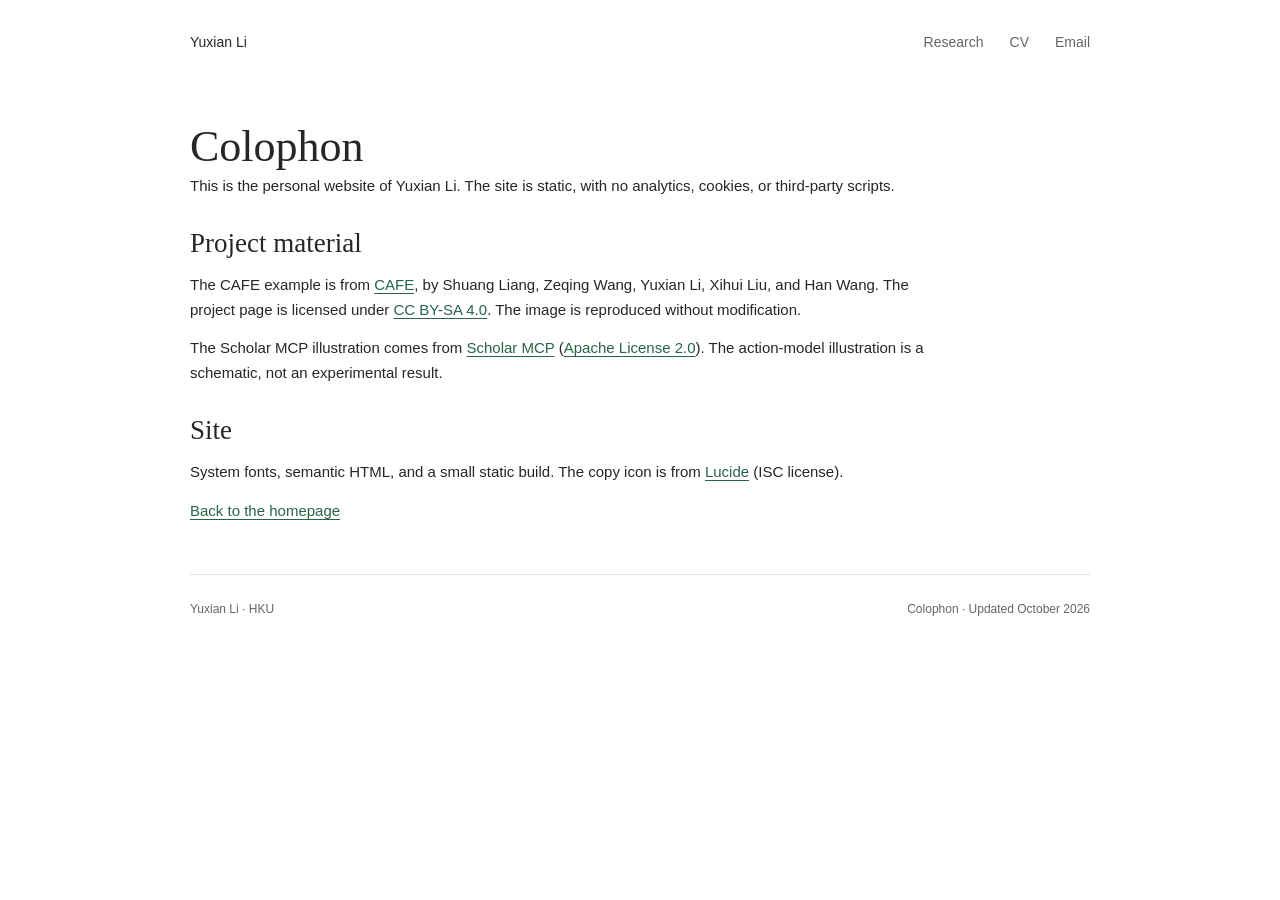
==== credits/index.html @ 3bf26c99 "Publish research website 2026-10-05" ====
<!doctype html>
<html lang="en"><head>
<meta charset="utf-8"><meta name="viewport" content="width=device-width,initial-scale=1">
<title>Yuxian Li | Colophon</title><meta name="description" content="Yuxian Li is a Computer Engineering undergraduate at the University of Hong Kong, working on robot learning, concept-level visual evaluation, and tools for research agents.">
<meta name="author" content="Yuxian Li"><meta name="theme-color" content="#ffffff">
<link rel="canonical" href="https://liyux3.github.io/credits/"><link rel="icon" href="/favicon.ico" sizes="any"><link rel="icon" href="/assets/favicon.svg" type="image/svg+xml"><link rel="apple-touch-icon" href="/apple-touch-icon.png">
<meta property="og:type" content="website"><meta property="og:title" content="Yuxian Li | Colophon">
<meta property="og:description" content="Yuxian Li is a Computer Engineering undergraduate at the University of Hong Kong, working on robot learning, concept-level visual evaluation, and tools for research agents."><meta property="og:url" content="https://liyux3.github.io/credits/">
<meta property="og:image" content="https://liyux3.github.io/assets/social.png"><meta property="og:image:width" content="1200"><meta property="og:image:height" content="630"><meta property="og:image:alt" content="Yuxian Li. Computer Engineering at the University of Hong Kong. Research and selected projects.">
<meta name="twitter:card" content="summary_large_image">
<link rel="stylesheet" href="/site.css"><script src="/site.js" defer></script>
</head><body>
<a class="skip" href="#main">Skip to content</a>
<div class="shell">
<header class="topbar"><a class="home-link" href="/">Yuxian Li</a><nav aria-label="Main navigation"><a href="/#research">Research</a><a href="/cv/">CV</a><a href="mailto:liyuxian1358@gmail.com">Email</a></nav></header>
<main id="main" tabindex="-1"><article class="credits"><h1>Colophon</h1><p>This is the personal website of Yuxian Li. The site is static, with no analytics, cookies, or third-party scripts.</p><h2>Project material</h2><p>The CAFE example is from <a href="https://tsliang.top/CAFE/">CAFE</a>, by Shuang Liang, Zeqing Wang, Yuxian Li, Xihui Liu, and Han Wang. The project page is licensed under <a href="https://creativecommons.org/licenses/by-sa/4.0/">CC BY-SA 4.0</a>. The image is reproduced without modification.</p><p>The Scholar MCP illustration comes from <a href="https://github.com/Liyux3/scholar-mcp">Scholar MCP</a> (<a href="https://github.com/Liyux3/scholar-mcp/blob/main/LICENSE">Apache License 2.0</a>). The action-model illustration is a schematic, not an experimental result.</p><h2>Site</h2><p>System fonts, semantic HTML, and a small static build. The copy icon is from <a href="https://lucide.dev/license">Lucide</a> (ISC license).</p><p><a href="/">Back to the homepage</a></p></article></main>
<footer><span>Yuxian Li · <a href="https://www.hku.hk/">HKU</a></span><span><a href="/credits/">Colophon</a> · Updated October 2026</span></footer>
</div></body></html>
---- site.css ----
:root {
  color-scheme: light;
  --ink: #242724;
  --muted: #606760;
  --link: #276448;
  --line: #dfe4df;
  --paper: #fff;
  --wash: #f5f7f4;
  --serif: Georgia, 'Times New Roman', serif;
  --sans: -apple-system, BlinkMacSystemFont, 'Segoe UI', Helvetica, Arial, sans-serif;
}
* { box-sizing: border-box; letter-spacing: 0; }
html { scroll-behavior: smooth; scroll-padding-top: 28px; }
body { margin: 0; background: var(--paper); color: var(--ink); font: 16px/1.65 var(--sans); -webkit-font-smoothing: antialiased; }
a { color: var(--link); text-decoration-thickness: 1px; text-underline-offset: 3px; }
a:hover { color: #963e35; }
a:focus-visible, button:focus-visible, summary:focus-visible { outline: 2px solid var(--link); outline-offset: 5px; border-radius: 2px; }
button { font: inherit; cursor: pointer; }
img { display: block; max-width: 100%; height: auto; }
h1, h2, h3, p, figure { margin: 0; }
h1, h2 { font-family: var(--serif); font-weight: 400; line-height: 1.2; }
h1 { font-size: 44px; }
h2 { font-size: 27px; }
h3 { font-size: 18px; font-weight: 600; line-height: 1.45; }
p + p { margin-top: 14px; }
strong { font-weight: 600; }
.shell { max-width: 964px; margin: 0 auto; padding: 0 32px; }
.skip { position: absolute; z-index: 10; top: 10px; left: 10px; padding: 8px 12px; background: #fff; transform: translateY(-180%); }
.skip:focus { transform: translateY(0); }
#main:focus { outline: none; }
.topbar { display: flex; justify-content: space-between; align-items: center; gap: 20px; min-height: 86px; font-size: 14px; }
.home-link { color: var(--ink); text-decoration: none; }
.topbar nav { display: flex; flex-wrap: wrap; gap: 26px; }
.topbar nav a { color: var(--muted); text-decoration: none; }
.topbar nav a:hover, .topbar nav a[aria-current] { color: var(--link); }
.intro { padding: 39px 0 45px; }
.name { display: flex; gap: 20px; align-items: baseline; flex-wrap: wrap; margin-bottom: 25px; }
.name-chinese { font-family: var(--serif); font-size: 22px; color: #72786f; font-weight: 400; }
.bio { max-width: 754px; }
.has-portrait { display: grid; grid-template-columns: minmax(0, 1fr) 174px; gap: 42px; }
.portrait { width: 174px; height: 205px; object-fit: cover; border-radius: 4px; }
.contact-links { display: flex; flex-wrap: wrap; align-items: center; gap: 22px; margin-top: 23px; font-size: 15px; }
.contact-links a { text-decoration: none; }
.opportunity { font-size: 14px; color: var(--muted); margin-top: 24px; }
.section-heading { display: flex; gap: 20px; align-items: baseline; padding-bottom: 20px; border-bottom: 1px solid var(--line); }
.section-heading .note { margin-left: auto; font-size: 12px; color: var(--muted); }
.work { display: grid; grid-template-columns: 224px minmax(0, 1fr); gap: 34px; padding: 30px 0; border-bottom: 1px solid var(--line); }
.work h3 a { color: var(--ink); text-decoration: none; }
.work h3 a:hover { color: var(--link); text-decoration: underline; }
.work p { font-size: 15px; line-height: 1.62; margin-top: 13px; }
.work .contribution { color: #4f574f; }
.eyebrow { color: var(--muted); font-size: 12px; margin-bottom: 7px; }
.authors { font-size: 13px; line-height: 1.6; margin-top: 10px; color: var(--muted); }
.authors strong { color: var(--ink); }
sup { line-height: 0; font-size: .7em; }
.work-links { display: flex; flex-wrap: wrap; gap: 5px 18px; align-items: baseline; margin-top: 15px; font-size: 13px; }
.work-links > a { text-decoration: none; }
.work-links > a:hover { text-decoration: underline; }
.figure-link { display: block; text-decoration: none; }
.cafe-image { width: 224px; height: 224px; object-fit: contain; border-radius: 4px; }
figcaption { color: var(--muted); font-size: 11px; line-height: 1.55; margin-top: 8px; }
.flow-figure { padding: 21px 16px; background: #f3f5f8; border-radius: 4px; height: 198px; display: flex; flex-direction: column; align-items: center; justify-content: center; color: #384b63; }
.flow-figure .input { font: 12px/1.5 var(--sans); }
.flow-figure .model { margin: 10px 0; padding: 8px 16px; border-top: 1px solid #bac7d5; border-bottom: 1px solid #bac7d5; font: italic 21px var(--serif); }
.flow-figure .arrow { font-size: 20px; line-height: 1.2; }
.flow-figure .output { font-size: 12px; }
.scholar-figure { display: block; background: var(--wash); border-radius: 4px; overflow: hidden; }
.scholar-figure img { width: 100%; height: auto; aspect-ratio: 5 / 3; object-fit: contain; }
details.citation { font-size: 13px; margin-top: 12px; }
.citation summary { display: inline-block; color: var(--link); cursor: pointer; text-decoration: underline; text-underline-offset: 3px; }
.citation summary::marker { content: ''; }
.citation summary::-webkit-details-marker { display: none; }
.citation-box { margin-top: 10px; padding: 16px; background: var(--wash); position: relative; border-radius: 4px; }
.citation pre { font: 11px/1.6 ui-monospace, SFMono-Regular, Consolas, monospace; white-space: pre-wrap; overflow-wrap: anywhere; margin: 0; padding-top: 25px; }
.copy { position: absolute; right: 10px; top: 8px; display: inline-flex; gap: 5px; align-items: center; border: 0; background: transparent; color: var(--link); font-size: 12px; padding: 3px; }
.copy svg { width: 14px; height: 14px; }
.js-only { display: none; }
.js .js-only { display: inline-flex; }
.lower { padding-top: 40px; }
.lower h2 { font-size: 24px; margin-bottom: 22px; }
.additional-item + .additional-item { margin-top: 20px; }
.additional-item h3 { font-size: 16px; }
.additional-item h3 a { text-decoration: none; }
.additional-item p { font-size: 14px; margin-top: 4px; color: var(--muted); }
.experience-row { display: grid; grid-template-columns: minmax(0, 1fr) auto; gap: 24px; margin-bottom: 23px; }
.experience-row h3 { font-size: 15px; }
.experience-row h3 a { color: var(--ink); text-decoration: none; }
.experience-row h3 a:hover { color: var(--link); text-decoration: underline; }
.experience-row p { margin-top: 5px; font-size: 14px; max-width: 690px; }
.experience-row .role, .experience-row .dates { color: var(--muted); font-size: 13px; }
.experience-row .dates { padding-top: 2px; }
.additional-item .work-links { margin-top: 6px; }
.education-row { display: grid; grid-template-columns: minmax(0, 1fr) auto; gap: 6px 25px; margin-bottom: 20px; font-size: 14px; }
.education-row h3 { font-size: 15px; }
.education-row p { color: var(--muted); margin-top: 2px; }
.education-row time { color: var(--muted); font-size: 13px; padding-top: 2px; }
.personal { font-size: 14px; max-width: 640px; color: var(--muted); }
footer { display: flex; justify-content: space-between; flex-wrap: wrap; gap: 10px 20px; color: var(--muted); font-size: 12px; margin-top: 50px; padding: 25px 0 32px; border-top: 1px solid var(--line); }
footer a { color: inherit; text-decoration: none; }
.cv { padding-top: 36px; max-width: 790px; margin: auto; }
.cv h1 { font-size: 38px; }
.cv .cv-head { margin-bottom: 32px; }
.cv .cv-head p { font-size: 14px; margin-top: 12px; }
.cv h2 { font-size: 22px; border-bottom: 1px solid var(--line); padding-bottom: 8px; margin: 28px 0 17px; }
.cv h3 { font-size: 16px; }
.cv p, .cv li { font-size: 14px; }
.cv ul { padding-left: 18px; margin: 8px 0 18px; }
.cv li { margin-bottom: 5px; }
.cv .authors { font-size: 13px; }
.cv-actions { margin-top: 18px; font-size: 14px; }
.cv-project { margin-bottom: 19px; }
.cv-project p { margin-top: 6px; }
.error { min-height: 55vh; padding-top: 80px; }
.error p { margin-top: 20px; }
.credits { max-width: 760px; padding-top: 35px; }
.credits h2 { margin: 28px 0 14px; }
.credits p { font-size: 15px; }
@media (min-width: 1300px) { .shell { max-width: 1014px; padding: 0 40px; } .work { grid-template-columns: 232px minmax(0, 1fr); gap: 38px; } .cafe-image { width: 232px; height: 232px; } }
@media (max-width: 680px) {
  .shell { padding: 0 22px; }
  .topbar { min-height: 70px; font-size: 13px; }
  .topbar nav { gap: 18px; }
  .intro { padding: 23px 0 36px; }
  h1 { font-size: 38px; }
  .name { gap: 14px; margin-bottom: 23px; }
  .name-chinese { font-size: 20px; }
  .bio { font-size: 15px; }
  .has-portrait { grid-template-columns: 1fr; gap: 24px; }
  .portrait { width: 140px; height: 165px; grid-row: 1; }
  h2 { font-size: 25px; }
  .section-heading { padding-bottom: 16px; }
  .work { grid-template-columns: 1fr; gap: 20px; padding: 25px 0 30px; }
  .work figure { max-width: 100%; }
  .cafe-image { width: 188px; height: 188px; }
  .work-cafe figure { display: grid; grid-template-columns: 148px 1fr; align-items: center; gap: 18px; }
  .work-cafe .cafe-image { width: 148px; height: 148px; }
  .work-cafe figcaption { max-width: 140px; font-size: 12px; }
  .work h3 { font-size: 18px; }
  .flow-figure { height: 105px; flex-direction: row; gap: 10px; padding: 12px; }
  .flow-figure .arrow { transform: rotate(-90deg); }
  .flow-figure .model { font-size: 18px; padding: 8px; flex-shrink: 0; }
  .flow-figure .input, .flow-figure .output { font-size: 11px; text-align: center; }
  .education-row { grid-template-columns: 1fr; gap: 2px; }
  .education-row time { grid-row: 2; }
  .experience-row { grid-template-columns: 1fr; gap: 4px; }
  .section-heading .note { font-size: 11px; }
  .cv { padding-top: 20px; }
}
@media (max-width: 360px) {
  .shell { padding: 0 16px; }
  .topbar nav { gap: 12px; }
  .work-cafe figure { grid-template-columns: 130px 1fr; gap: 14px; }
  .work-cafe .cafe-image { width: 130px; height: 130px; }
  .flow-figure { gap: 5px; }
}
@media (prefers-reduced-motion: reduce) { html { scroll-behavior: auto; } }
@media print {
  @page { size: A4; margin: 15mm 17mm; }
  body { font-size: 10pt; color: #111; }
  .shell { max-width: none; padding: 0; }
  .topbar, footer, .skip, .cv-actions, .no-print { display: none !important; }
  .cv { max-width: none; padding: 0; }
  .cv h1 { font-size: 25pt; }
  .cv .cv-head { margin-bottom: 16px; }
  .cv .cv-head p { margin-top: 7px; font-size: 9pt; }
  .cv h2 { font-size: 13pt; margin: 16px 0 9px; padding-bottom: 5px; break-after: avoid; }
  .cv h3 { font-size: 10pt; }
  .cv p, .cv li, .cv .authors { font-size: 9pt; line-height: 1.4; }
  .cv li { margin-bottom: 3px; }
  .cv ul { margin: 5px 0 10px; }
  .cv-project { margin-bottom: 10px; break-inside: avoid; }
  .education-row { margin-bottom: 9px; break-inside: avoid; }
  .education-row h3 { font-size: 10pt; }
  .education-row time { font-size: 9pt; }
  a { color: #111; text-decoration: none; }
}
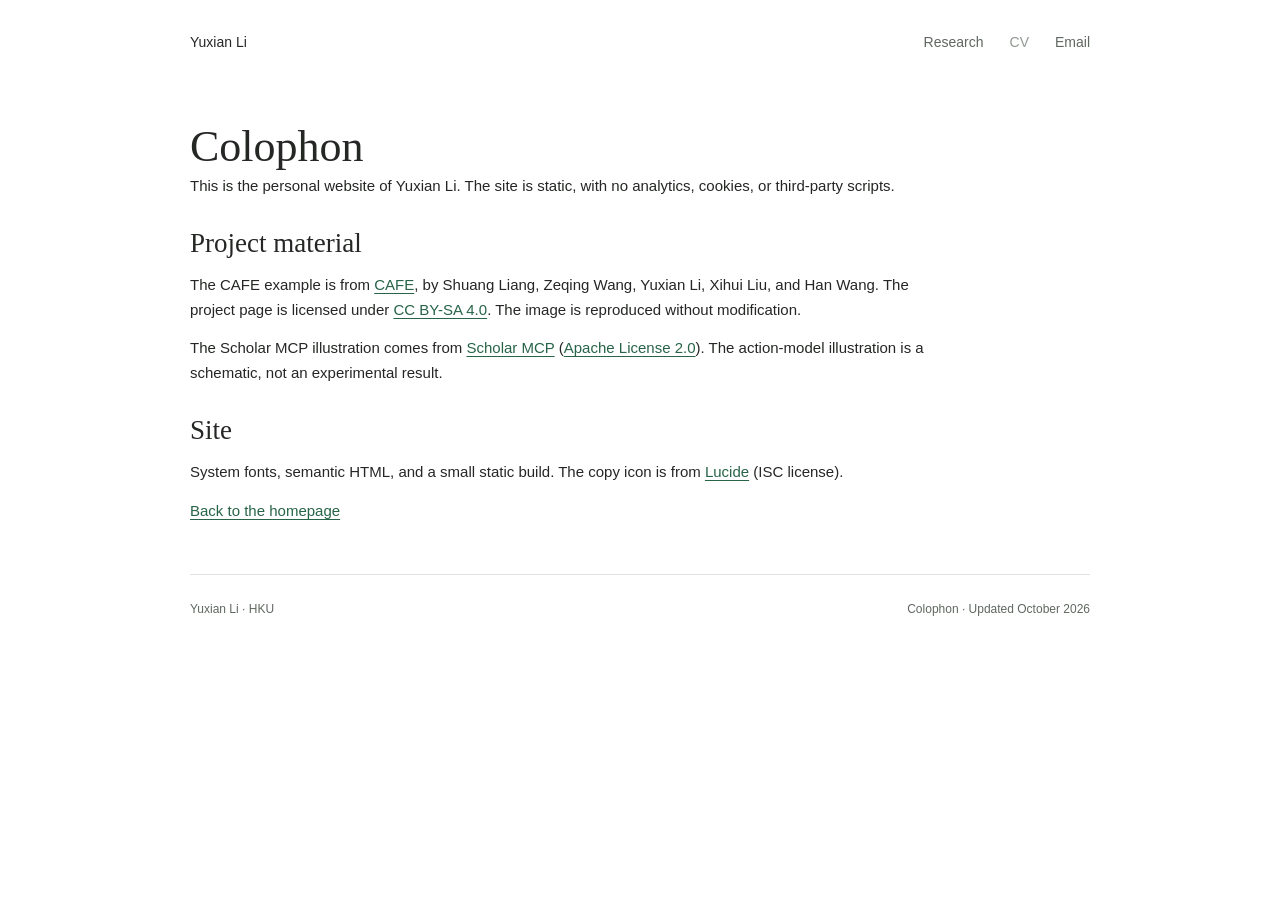
==== commit c8631e45: "Publish research website 2026-10-05" ====
--- a/credits/index.html
+++ b/credits/index.html
@@ -12,7 +12,7 @@
 </head><body>
 <a class="skip" href="#main">Skip to content</a>
 <div class="shell">
-<header class="topbar"><a class="home-link" href="/">Yuxian Li</a><nav aria-label="Main navigation"><a href="/#research">Research</a><a href="/cv/">CV</a><a href="mailto:liyuxian1358@gmail.com">Email</a></nav></header>
+<header class="topbar"><a class="home-link" href="/">Yuxian Li</a><nav aria-label="Main navigation"><a href="/#research">Research</a><span class="unavailable" aria-disabled="true">CV</span><a href="mailto:liyuxian1358@gmail.com">Email</a></nav></header>
 <main id="main" tabindex="-1"><article class="credits"><h1>Colophon</h1><p>This is the personal website of Yuxian Li. The site is static, with no analytics, cookies, or third-party scripts.</p><h2>Project material</h2><p>The CAFE example is from <a href="https://tsliang.top/CAFE/">CAFE</a>, by Shuang Liang, Zeqing Wang, Yuxian Li, Xihui Liu, and Han Wang. The project page is licensed under <a href="https://creativecommons.org/licenses/by-sa/4.0/">CC BY-SA 4.0</a>. The image is reproduced without modification.</p><p>The Scholar MCP illustration comes from <a href="https://github.com/Liyux3/scholar-mcp">Scholar MCP</a> (<a href="https://github.com/Liyux3/scholar-mcp/blob/main/LICENSE">Apache License 2.0</a>). The action-model illustration is a schematic, not an experimental result.</p><h2>Site</h2><p>System fonts, semantic HTML, and a small static build. The copy icon is from <a href="https://lucide.dev/license">Lucide</a> (ISC license).</p><p><a href="/">Back to the homepage</a></p></article></main>
 <footer><span>Yuxian Li · <a href="https://www.hku.hk/">HKU</a></span><span><a href="/credits/">Colophon</a> · Updated October 2026</span></footer>
 </div></body></html>
--- a/site.css
+++ b/site.css
@@ -41,6 +41,7 @@
 .portrait { width: 174px; height: 205px; object-fit: cover; border-radius: 4px; }
 .contact-links { display: flex; flex-wrap: wrap; align-items: center; gap: 22px; margin-top: 23px; font-size: 15px; }
 .contact-links a { text-decoration: none; }
+.unavailable { color: #929892; cursor: default; }
 .opportunity { font-size: 14px; color: var(--muted); margin-top: 24px; }
 .section-heading { display: flex; gap: 20px; align-items: baseline; padding-bottom: 20px; border-bottom: 1px solid var(--line); }
 .section-heading .note { margin-left: auto; font-size: 12px; color: var(--muted); }
